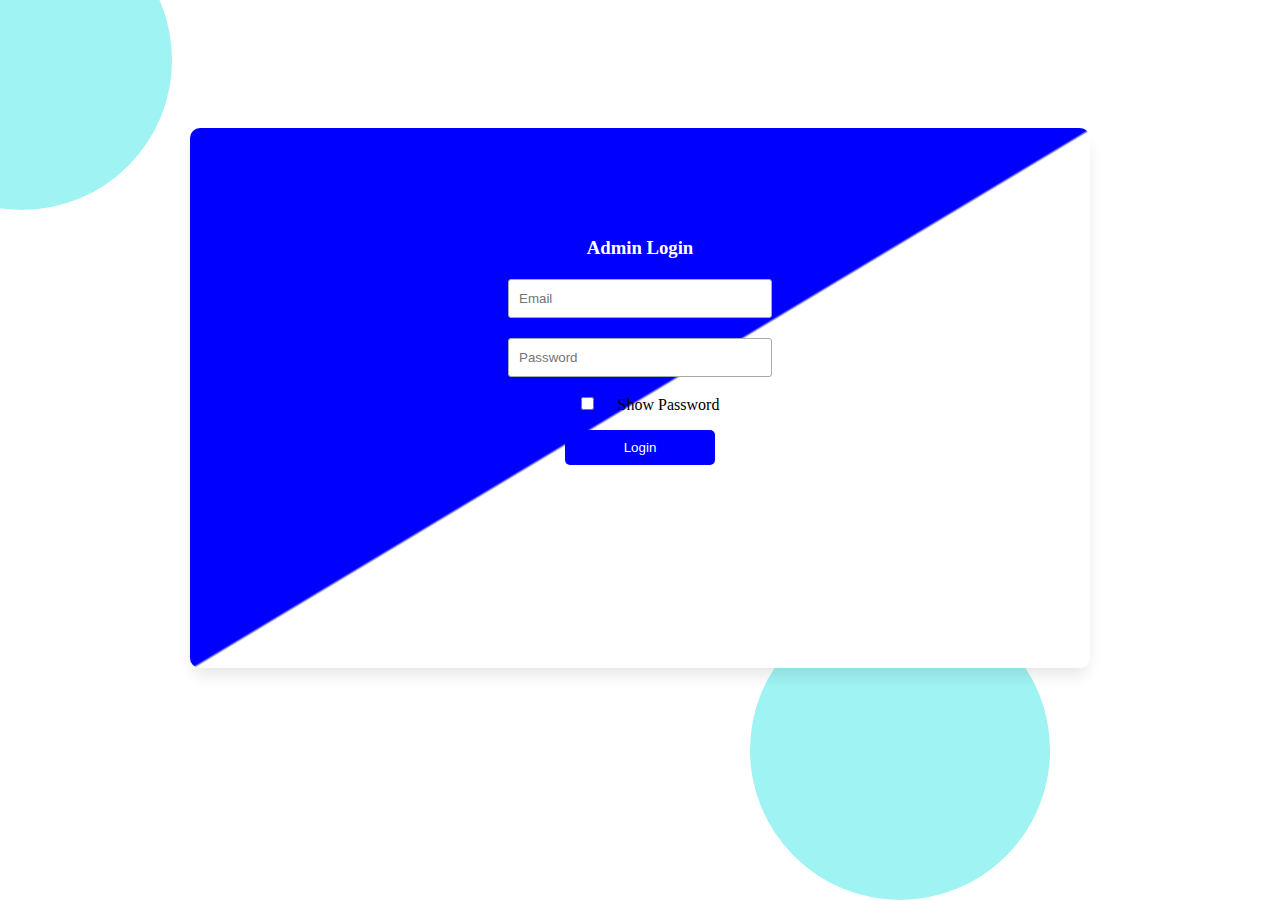
==== login.html @ 0397a4fd "login-design" ====
<!DOCTYPE html>
<html lang="en">

<head>
    <meta charset="UTF-8">
    <meta name="viewport" content="width=device-width, initial-scale=1.0">
    <title>Admin Login</title>
    <link rel="stylesheet" href="css/login.css">
</head>

<body>
    <div class="top-bg"></div>
    <div class="login-container">
        <div class="login-content">
            <h3>Admin Login</h3>
            <input type="text" class="input_text" placeholder="Email">
            <input type="text" class="input_text" value="" placeholder="Password">
            <input type="checkbox" class="input_checkbox">
            <label for="show_password">Show Password</label>
            <div>
                <button class="btn">Login</button>
            </div>
        </div>
    </div>
    <div class="btm-bg"></div>
</body>

</html>
---- css/login.css ----
body {
    width: 100%;
    margin: auto;
    background-color: #fff;

}
.top-bg {
    position: absolute;
    top: -10%;
    left: -10%;
    width: 300px;
    height: 300px;
    background-color: rgb(159, 243, 243);
    backdrop-filter:blur(50px);
    color: red;
    border-radius: 50%;
}

.login-container {
    width: 100vh;
    height: 60vh;
    margin: auto;
    margin-top: 10%;
    text-align: center;
    background: linear-gradient(to right bottom, #0000ff 50%, #fff 50.3%);
    box-shadow: 0px 10px 15px -3px rgba(0,0,0,0.1);
    border-radius: 10px;
}
.btm-bg {
    position: absolute;
    right: 18%;
    bottom: 0;
    z-index: -1;
    width: 300px;
    height: 300px;
    background-color: rgb(159, 243, 243);
    backdrop-filter: blur(50%);
    border-radius: 50%;
}
.login-content {
    padding-top: 10%;
}
.login-content h3 {
    color: #fff;
}
.login-container .input_text {
    display: block;
    margin: auto;
    width: 250px;
    height: 35px;
    margin-top: 20px;
    border: 1px solid #aaa;
    border-radius: 3px;
    padding-left: 10px;
}

.input_checkbox {
    margin: 20px;
}

.btn {
    margin: auto;
    width: 150px;
    padding: 10px;
    background-color: blue;
    border: none;
    border-radius: 5px;
    color: #fff;
}
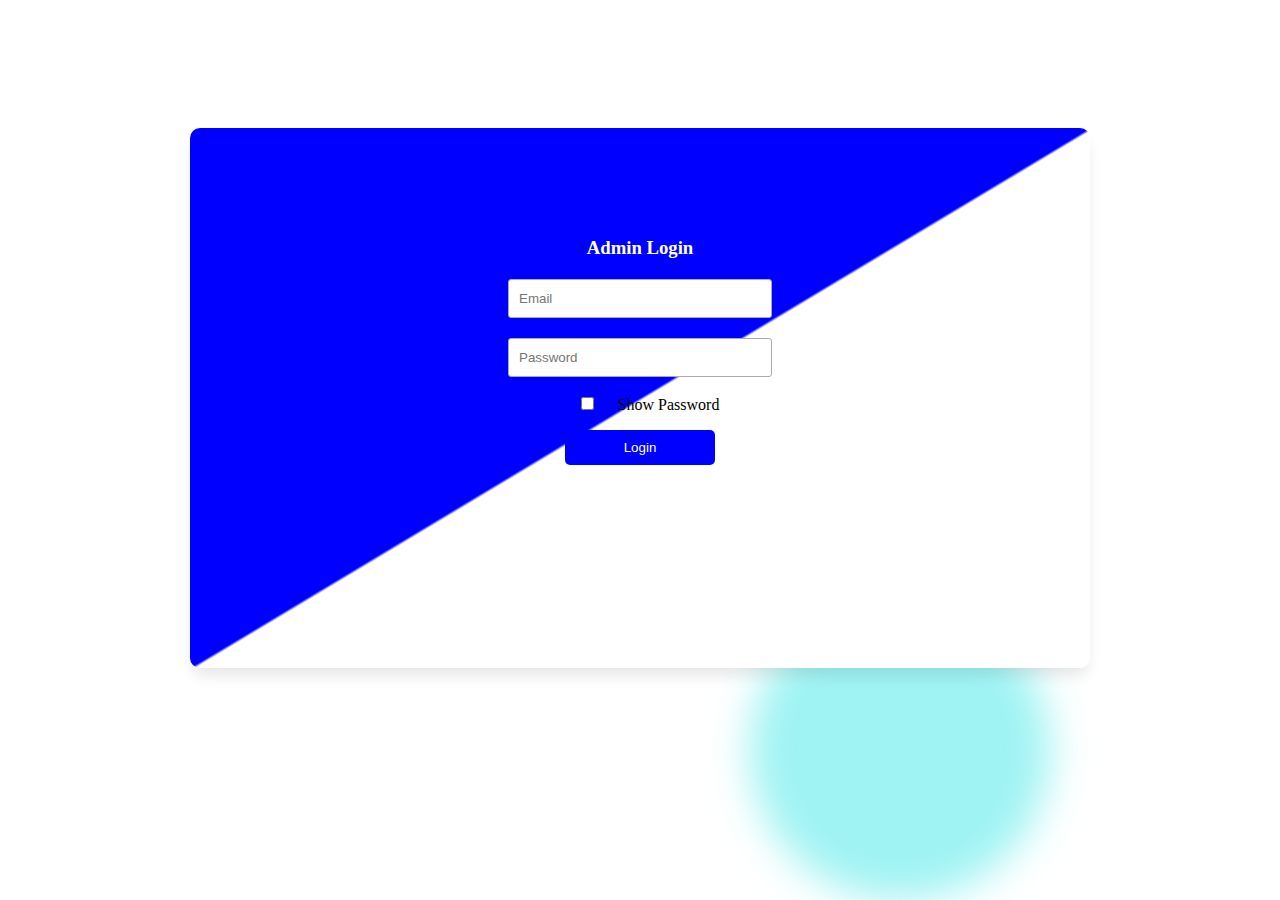
==== commit c5dfb7f8: "remove-top-bg-login" ====
--- a/login.html
+++ b/login.html
@@ -9,7 +9,7 @@
 </head>
 
 <body>
-    <div class="top-bg"></div>
+    <!-- <div class="top-bg"></div> -->
     <div class="login-container">
         <div class="login-content">
             <h3>Admin Login</h3>
--- a/css/login.css
+++ b/css/login.css
@@ -11,7 +11,7 @@
     width: 300px;
     height: 300px;
     background-color: rgb(159, 243, 243);
-    backdrop-filter:blur(50px);
+    filter: blur(20px);
     color: red;
     border-radius: 50%;
 }
@@ -34,7 +34,7 @@
     width: 300px;
     height: 300px;
     background-color: rgb(159, 243, 243);
-    backdrop-filter: blur(50%);
+    filter: blur(20px);
     border-radius: 50%;
 }
 .login-content {
